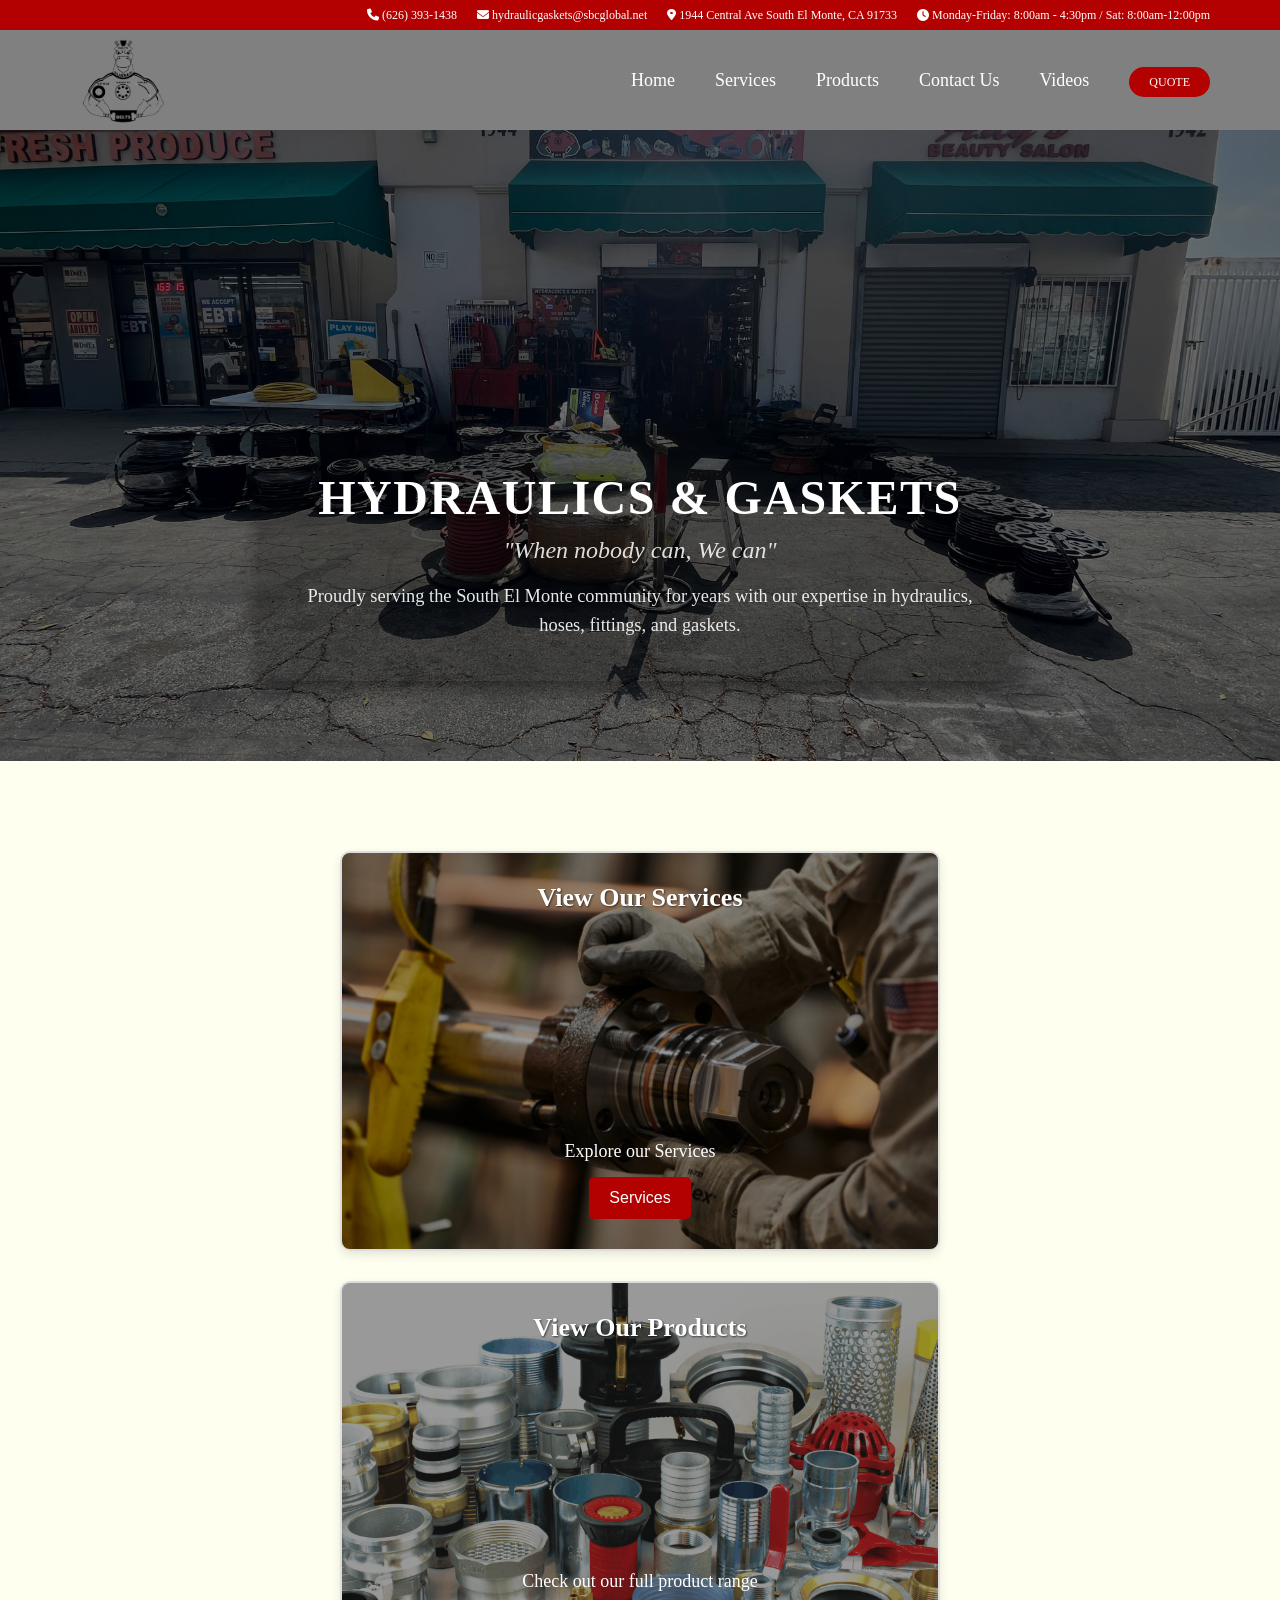
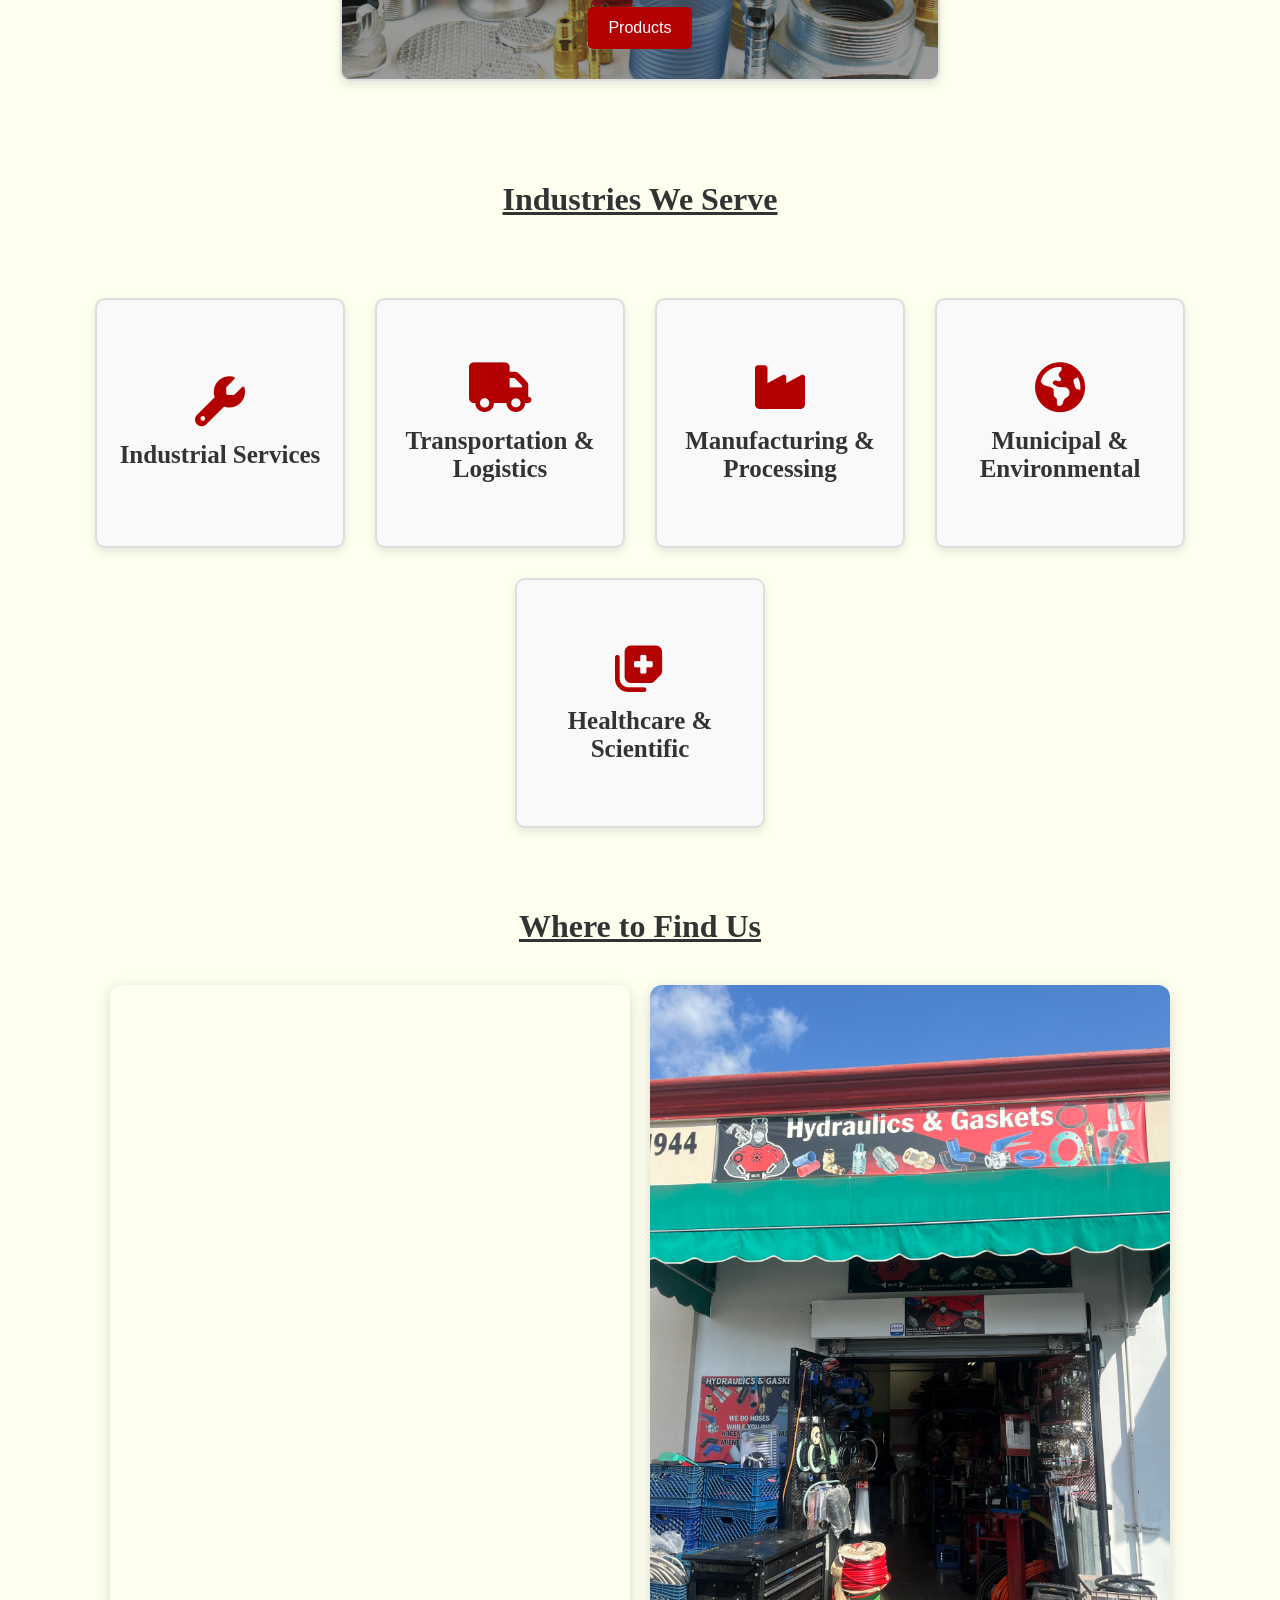
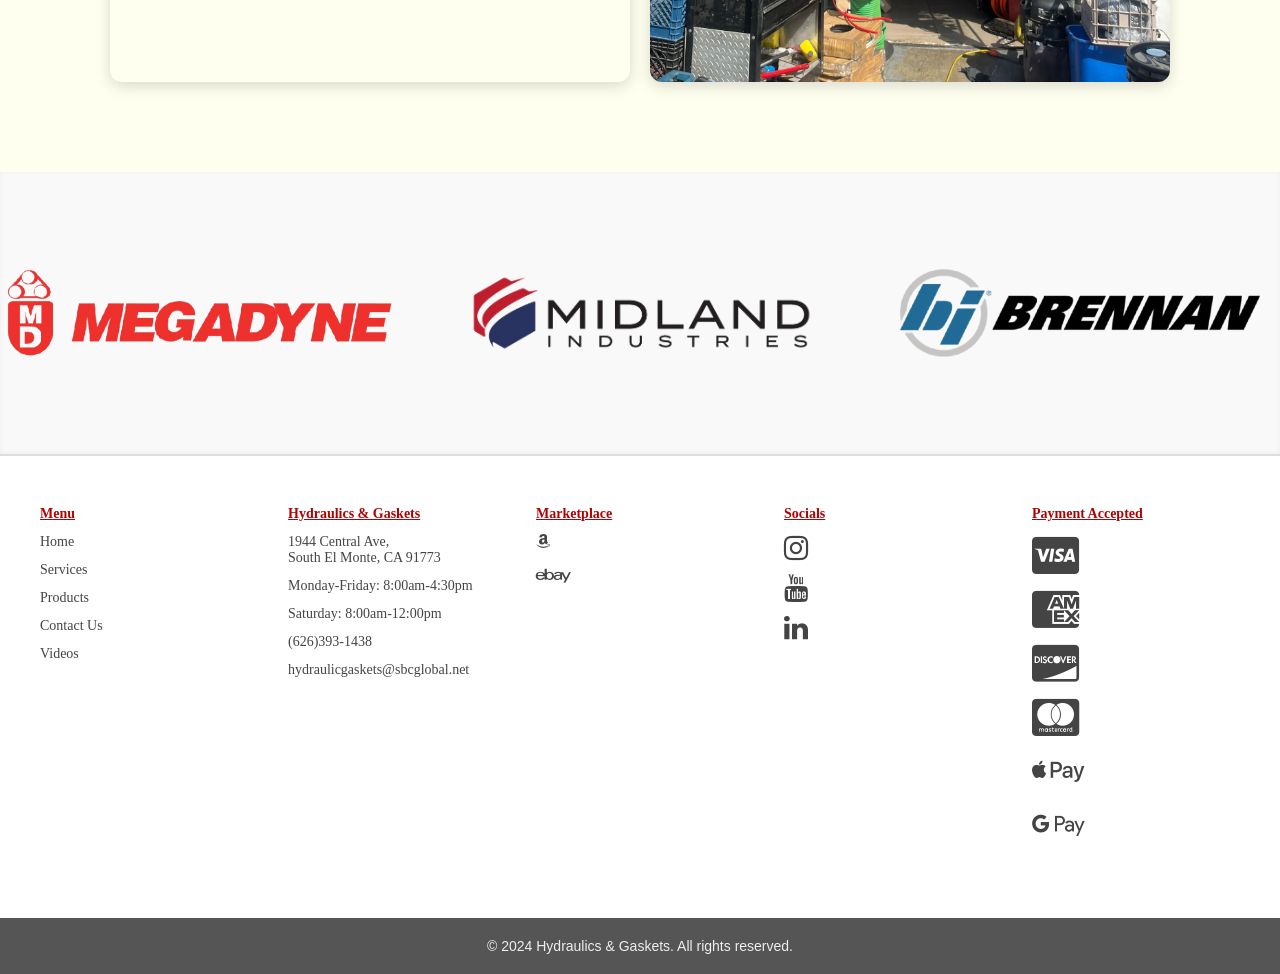
==== index.html @ 60c8c65b "add all website files" ====
<!DOCTYPE html>
<html>
  <head>
    <title>Hydraulics & Gaskets</title>
    <link rel="icon" type="image/x-icon" href="assets/Logo W Background.png">
    <link rel="stylesheet" href="style.css">
    <link rel="stylesheet" href="https://cdnjs.cloudflare.com/ajax/libs/font-awesome/6.7.2/css/all.min.css" integrity="sha512-Evv84Mr4kqVGRNSgIGL/F/aIDqQb7xQ2vcrdIwxfjThSH8CSR7PBEakCr51Ck+w+/U6swU2Im1vVX0SVk9ABhg==" crossorigin="anonymous" referrerpolicy="no-referrer" />
    <link rel="stylesheet" href="https://cdnjs.cloudflare.com/ajax/libs/font-awesome/4.7.0/css/font-awesome.min.css">
  <meta name="viewport" content="width=device-width, initial-scale=1.0">

  </head>
  
  <!DOCTYPE html>
  <html>
      <head>
        
        <!-- Google tag (gtag.js) -->
<script async src="https://www.googletagmanager.com/gtag/js?id=G-XYPDPZ0C3Q"></script>
<script>
  window.dataLayer = window.dataLayer || [];
  function gtag(){dataLayer.push(arguments);}
  gtag('js', new Date());

  gtag('config', 'G-XYPDPZ0C3Q');
</script>
<!--Google Tag-->

<!--Meta-->
<meta charset="UTF-8">
<meta name="description" content="hydraulics hoses, gaskets and other industrial services to show customers">
<meta name="keywords" content="hydraulic , hydraulics, gaskets, hydraulics & gaskets, Hydraulics & Gaskets">
<meta name="author" content="Hydraulics & Gaskets">
<meta name="keywords" content="hydraulic hose repair near me, fittings, hose, hydraulic oil, o-ring, o-rings">

<!--Meta-->

        <header class="header">
 <div class="top-bar">
<div class="top-bar_content">
<section class="phone">
  <i class="fa-solid fa-phone"></i>
  (626) 393-1438
</section>
<section class="email">
  <i class="fa-solid fa-envelope"></i>
  hydraulicgaskets@sbcglobal.net
</section>
<section class="address">
  <i class="fa-solid fa-location-dot"></i>
  1944 Central Ave South El Monte, CA 91733
</section>
<section class="hours">
  <i class="fa-solid fa-clock fa-1x"></i>
  Monday-Friday: 8:00am - 4:30pm / Sat: 8:00am-12:00pm
</section>
</div>
</div>
<!--Bottom Bar-->
<div class="bottom-bar">
  <div class="bottom-bar_content">
    <a class="logo" href="./index">
      <img src="assets/Logo Transparent Background.png" alt="">
    </a>
<nav class="nav">
<ul class="nav_list">
<li class="nav-item">
  <a class="nav_link" href="./index">Home</a>
</li>
<li class="nav-item dropdown-parent">
  <a class="nav_link" href="main pages/./services">Services</a>
</li>
<li class="nav-item dropdown-parent">
  <a class="nav_link" href="main pages/./product">Products</a>
 <ul class="dropdown-menu">
<li><a class="dropdown-menu_link" href="product-pages/./hose">Hoses</a></li>
<li><a class="dropdown-menu_link" href="product-pages/./tubing">Tubing</a></li>
<li><a class="dropdown-menu_link" href="product-pages/./fittings-connectors">Fittings</a></li>
<li><a class="dropdown-menu_link" href="product-pages/./seals">Seals</a></li>
<li><a class="dropdown-menu_link" href="product-pages/./gasket-material">Gaskets</a></li>
<li><a class="dropdown-menu_link" href="product-pages/./belts">Belts</a></li>
<li><a class="dropdown-menu_link" href="product-pages/./oil-lubricant">Oil</a></li>
<li><a class="dropdown-menu_link" href="product-pages/./clamp">Clamp</a></li>

  </ul>
</li>
<li class="nav-item">
  <a class="nav_link" href="main pages/./contact">Contact Us</a>
</li>
<li class="nav-item">
  <a class="nav_link" href="main pages/./video">Videos</a>
</li>
<li class="nav-item">
  <a class="quote" href="mailto:hydraulicgaskets@sbcglobal.net">Quote</a>
</li>
</ul>
</nav>

<div class="hamburger ">
<div class="bar"></div>
<div class="bar"></div>
<div class="bar"></div>
</div>

</div>
</div>
</header>

          <main>
              
            <!--Header End-->
          
          </main>
  </html>

  
  <body>
    <div class="intro-container">
  <div class="intro-box">
    <div class="intro-title">
      <h1 class="title">Hydraulics & Gaskets</h1>
      <h3 class="subtitle">"When nobody can, We can"</h3>
      <p class="description">
        Proudly serving the South El Monte community for years with our expertise in hydraulics, hoses, fittings, and gaskets.
      </p>
    </div>
  </div>
</div>


<script src="index.js"></script>
<div class="wrapper-page">

 <div class="second-container">
  <div class="second-box services">
    <h1 class="second-header">View Our Services</h1>
    <div class="second-content">
      <p>Explore our Services</p>
      <a href="main pages/./services">
    <button class="second-btn">Services</button>
      </a>
    </div>
  </div>

  <div class="second-box products">
    <h1 class="second-header">View Our Products</h1>
    <div class="second-content">
      <p>Check out our full product range</p>
      <a href="main pages/./product">
<button class="second-btn">Products</button>
      </a>
    </div>
  </div>
</div>

<div class="brake-quips_container">

</div>


  <!-- Industries -->
<h1 class="section-header">Industries We Serve</h1>
<div class="industry-container">
  <div class="industry-box">
  <div class="industry-default">
    <i class="fa-solid fa-wrench"></i>
    <p>Industrial Services</p>
  </div>
  <div class="industry-hover">
    <ul>
      <li>Tractor Repair Service</li>
      <li>Forklift Repair</li>
      <li>HVAC</li>
      <li>Industrial Fluid</li>
      <li>Cylinder Repair Services</li>
      <li>Gaskets Fabrication & Services</li>
      <li>Automotive</li>
    </ul>
  </div>
</div>


  <div class="industry-box">
    <i class="fa-solid fa-truck"></i>
    <p>Transportation & Logistics</p>
     <div class="industry-hover">
    <ul>
      <li>Brake Line Assembly</li>
      <li>Tractor & Forklifts</li>
      <li>Transportation</li>
      <li>Logistics</li>
    </ul>
  </div>
  </div>

  <div class="industry-box">
    <i class="fa-solid fa-industry"></i>
    <p>Manufacturing & Processing</p>
     <div class="industry-hover">
    <ul>
      <li>Metal Finishing</li>
      <li>Food & Beverage Processing</li>
      <li>Dairies</li>
      <li>Chemical Processing</li>
      <li>Pulp & Paper</li>
      <li>Recycling Centers</li>
      <li>Cannabis</li>
      <li>Refineries</li>
    </ul>
  </div>
  </div>

  <div class="industry-box">
    <i class="fa-solid fa-earth-americas"></i>
    <p>Municipal & Environmental</p>
     <div class="industry-hover">
    <ul>
      <li>Municipality</li>
      <li>Waste & Water Treatment</li>
      <li>Energy</li>
      <li>Recycling Centers</li>
    </ul>
  </div>
  </div>

  <div class="industry-box">
    <i class="fa-solid fa-notes-medical"></i>
    <p>Healthcare & Scientific</p>
     <div class="industry-hover">
    <ul>
      <li>Medical Centers</li>
      <li>Life Sciences</li>
      <li>Waste Management</li>
    </ul>
  </div>
  </div>
</div>

<!--Third Section-->
  

<!-- Where to Find Us -->
<h1 class="section-header">Where to Find Us</h1>
<div class="location-web">
  <div class="location-web_maps">
    <iframe
      src="https://www.google.com/maps/embed?pb=!1m18!1m12!1m3!1d3305.791647328147!2d-118.05022537428364!3d34.04921532315812!2m3!1f0!2f0!3f0!3m2!1i1024!2i768!4f13.1!3m3!1m2!1s0x80c2d1740e4da7b1%3A0x646982cbc6f0cfb1!2sHydraulics%20%26%20Gaskets!5e0!3m2!1sen!2sus!4v1737757639478!5m2!1sen!2sus"
      width="100%" height="100%" style="border:0;" allowfullscreen="" loading="lazy"
      referrerpolicy="no-referrer-when-downgrade">
    </iframe>
  </div>

  <div class="location-web_image">
    <img src="assets/IMG_4041.jpg" alt="Shop Front">
  </div>
</div>

  
</div> <!--End of wrapper-->   

<!--Footer-->
<div class="footertop">
  <div class="footertop-content">
    <img class="suppliers" src="/assets/megadyne-group-logo-vector-removebg-preview.png" alt="Megadyne Group">
    <img class="suppliers" src="/assets/midlandindustries-removebg-preview.png" alt="Midland Industries">
    <img class="suppliers" src="/assets/Brennan-e1584634506238-removebg-preview.png" alt="Brennan">
  </div>
</div>

<div class="footerbottom">
  <div class="footerbottom-content">
    <ul>
      <li class="footer-title">Menu</li>
      <a href="/./index">
        <li>Home</li>
      </a>
      <a href="/main pages/./services">
        <li>Services</li>
      </a>
      <a href="/main pages/./product">
        <li>Products</li>
      </a>
      <a href="/main pages/./contact">
        <li>Contact Us</li>
      </a>
      <a href="/main pages/./video">
        <li>Videos</li>
      </a>
    </ul>
    
    <ul class="gen-info">
      <li class="footer-title">Hydraulics & Gaskets</li>
      <li>1944 Central Ave,<br>South El Monte, CA 91773</li>
      <li>Monday-Friday: 8:00am-4:30pm</li>
      <li>Saturday: 8:00am-12:00pm</li>
      <li>(626)393-1438</li>
      <li>hydraulicgaskets@sbcglobal.net</li>
    </ul>
    
    <ul>
      <li class="footer-title">Marketplace</li>
      <li><a target="_blank" href="http://www.amazon.com/shops/hydraulicandgaskets" class="fa fa-amazon fa-1x"></a></li>
      <li><a target="_blank" href="https://www.ebay.com/usr/hydraulicsgaskets" class="fa fa-ebay fa-2x"></a></li>
    </ul>
    
    <ul>
      <li class="footer-title">Socials</li>
      <li><a target="_blank" href="https://www.instagram.com/hydraulicgaskets" class="fa fa-instagram fa-2x"></a></li>
      <li><a target="_blank" href="https://youtube.com/@hydraulicsandgaskets?si=6dz6AntfaI1VFmAU" class="fa fa-youtube fa-2x"></a></li>
      <li><a target="_blank" href="https://www.linkedin.com/company/hydraulicsandgaskets/" class="fa fa-linkedin fa-2x"></a></li>
    </ul>
    
    <ul class="payment-type">
      <li class="footer-title">Payment Accepted</li>
      <li><i class="fa-brands fa-3x fa-cc-visa"></i></li>
      <li><i class="fa-brands fa-3x fa-cc-amex"></i></li>
      <li><i class="fa-brands fa-3x fa-cc-discover"></i></li>
      <li><i class="fa-brands fa-3x fa-cc-mastercard"></i></li>
      <li><i class="fa-brands fa-3x fa-apple-pay"></i></li>
      <li><i class="fa-brands fa-3x fa-google-pay"></i></li>
    </ul>
  </div>
</div>

<div class="footerbottomend">
  <div class="footerbottom-content_end">
    <p>&copy; 2024 Hydraulics & Gaskets. All rights reserved.</p>
  </div>  
</div>






  </body>

</html>
---- style.css ----
*{
margin: 0;
padding: 0;
box-sizing: border-box;

}

a {
    color: inherit;
    text-decoration: none;
}

ul {
    list-style: none;
}


body {
  
   background-color: rgb(255, 255, 240);
}

img {
  width: 100%;
  height: auto;
}

/* Home-Index Page */
/* HEADER WRAPPER */
/*Start of Navigation */
.header {

width: 100%;
top: 0;
}

.top-bar {
background-color: #b30001;

}

.top-bar_content {
max-width: 1200px;
margin: 0 auto;
padding: 0 30px;
    min-height: 30px;    
  color: white;
font-size: 12px;
display: flex;
align-items: center;
justify-content: end;
column-gap: 20px;


}

.icon {
/*icon*/
}

.bottom-bar {
  background-color: #808080;

}

.bottom-bar_content {
max-width: 1200px;
margin: 0 auto;
padding: 0 30px;
  display: flex;
align-items: center;
justify-content: space-between;
font-size: 18px;


}

.logo {
display: flex;
align-items: center;
column-gap: 10px;
}

.logo img {
height: 100px;
width: auto;
}

.nav {
transition: all 0.3s ease-in-out;

}

.nav_list {
display: flex;
column-gap: 40px;
}

.nav_item {

}


.nav_link {
color: white;
}

.nav_link:hover,
.nav_link:focus {
  color: #b30000;
}

/*Drop Down Menu */
.dropdown-parent {
  position: relative; 
}

.dropdown-parent:hover > .dropdown-menu,
.dropdown-parent:focus-within > .dropdown-menu {
  display: block;
}

.dropdown-menu {
  display: none;
  position: absolute;
  top: 105%; 
  left: 0;
  background-color: #fff;
  border: 1px solid #ddd;
  border-radius: 6px;
  box-shadow: 0 6px 14px rgba(0, 0, 0, 0.12);
  min-width: 180px;
  z-index: 1000;
  padding: 10px 0;
}

.dropdown-menu li {
  padding: 0;
}

.dropdown-menu_link {
  display: block;
  padding: 8px 20px;
  font-size: 14px;
  color: #555;
  text-decoration: none;
  transition: background-color 0.25s ease;
}

.dropdown-menu_link:hover,
.dropdown-menu_link:focus {
  background-color: #b30000;
  color: white;
 
}


.quote {
color: white;
background-color: #b30000;
padding: 8px 20px;
border-radius: 1000px;
font-size: 12px;
text-transform: uppercase;
font-weight: 500;
}



.hamburger {
display: none;
}

.bar {
height: 2px;
background-color: white;
width: 27px;
margin: 5px 0;
opacity: 0.8;
transition: 0.3s ease-in-out;
}

.nav--open {
  transform:  translateX(0%) !important;
}

.hamburger--open .bar:nth-child(1) {
transform: translateY(7px) rotate(45deg);
}

.hamburger--open .bar:nth-child(2) {
  opacity: 0;
}

.hamburger--open .bar:nth-child(3) {
  transform: translateY(-7px) rotate(-45deg);
}

/* media query */
@media (max-width: 650px) {
.nav {
position: absolute;
top: 155px;
bottom: 100px;
  background-color: #808080;
width: 100%;
left: 0;
padding: 10px 0 0 25px;
transform: translateX(-100%);
z-index: 10;

}

.nav_list {
flex-direction: column;
align-items: center;
row-gap: 20px;


}

.nav_link {
  font-size: 14px;
}

.buton-quote {
  font-size: 14px;
  padding: 7px 17px;
}

.hamburger {
  display: block;
}

  .top-bar_content {
    flex-direction: column; 
    font-size: 12px;
  }
  .top-bar_content section {
    justify-content: center;
  }

}



/*end of nav*/

/*First Section */
.intro-container {
  position: relative;
  background-image: url('assets/front\ imagr.jpg');
  background-size: cover;
  background-position: center;
  background-repeat: no-repeat;
  padding: 300px 20px 80px 20px;
  color: white;
  text-align: center;
  display: flex;
  justify-content: center;
  overflow: hidden;
}


.intro-container::before {
  content: "";
  position: absolute;
  top: 0; left: 0; right: 0; bottom: 0;
  background-color: rgba(0, 0, 0, 0.55);
  z-index: 0;
}

.intro-box {
  position: relative;
  z-index: 1;
  max-width: 900px;
  padding: 40px 30px;
  border-radius: 12px;
  background-color: rgba(0, 0, 0, 0.25);
  box-shadow: 0 8px 25px rgba(0,0,0,0.5);
}

.intro-title .title {
  font-weight: 900;
  font-size: 3rem;
  margin-bottom: 12px;
  letter-spacing: 1.5px;
  text-transform: uppercase;
}

.intro-title .subtitle {
  font-weight: 500;
  font-style: italic;
  font-size: 1.5rem;
  margin-bottom: 18px;
  opacity: 0.85;
}

.intro-title .description {
  font-size: 1.15rem;
  line-height: 1.6;
  max-width: 700px;
  margin: 0 auto;
  font-weight: 400;
  opacity: 0.9;
}




/* second part */
.second-container {
  display: flex;
  justify-content: center;
  gap: 30px;
  margin: 40px auto;
  padding: 20px;
  flex-wrap: wrap;
}

.second-box {
  border: 2px solid #ddd;
  border-radius: 10px;
  padding: 30px;
  width: 600px;
  height: 400px;
  text-align: center;
  box-shadow: 0 4px 10px rgba(0, 0, 0, 0.1);
  transition: transform 0.2s;
  display: flex;
  flex-direction: column;
  justify-content: space-between;
  position: relative;
  overflow: hidden;
  color: white;
  background-size: cover;
  background-position: center;
}

.second-box::before {
  content: "";
  position: absolute;
  inset: 0;
  background: rgba(0, 0, 0, 0.4); 
  z-index: 0;
}

.second-box * {
  z-index: 1;
  position: relative;
}


.second-box.services {
  background-image: url('assets/cylinder\ repair.jpg');
}

.second-box.products {
  background-image: url(assets/background\ products.jpg);
}

.second-header {
  font-size: 26px;
  margin-bottom: 15px;
  color: #fff;
  text-shadow: 1px 1px 2px rgba(0, 0, 0, 0.6);
}

.second-content {
  display: flex;
  flex-direction: column;
  align-items: center;
  gap: 15px;
  margin-top: auto;
}

.second-content p {
  font-size: 18px;
  margin: 0;
  color: #fff;
}

.second-btn {
  background-color: #b30000;
  color: white;
  border: none;
  padding: 12px 20px;
  font-size: 16px;
  border-radius: 5px;
  cursor: pointer;
  transition: background-color 0.3s;
}

.second-btn:hover {
  background-color: #8c0000;
}


/*Industries Section */

.section-header {
  text-align: center;
  padding-top: 40px;
  padding-bottom: 40px;
  text-decoration: underline;
  font-size: 32px;
  color: #333;
}



.industry-container {
  display: flex;
  justify-content: center;
  flex-wrap: wrap;
  gap: 30px;
  padding: 40px 20px;
}


.industry-box {
  background-color: #f9f9f9;
  border: 2px solid #ddd;
  border-radius: 10px;
  padding: 30px 20px;
  width: 250px;
  height: 250px;
  text-align: center;
  box-shadow: 0 4px 10px rgba(0, 0, 0, 0.1);
  transition: transform 0.3s ease, background-color 0.3s ease;
  display: flex;
  flex-direction: column;
  justify-content: center;
  align-items: center;
  position: relative;
  overflow: hidden;
}


.industry-default {
  transition: opacity 0.3s ease;
  z-index: 1;
}

.industry-hover {
  position: absolute;
  top: 0;
  left: 0;
  right: 0;
  bottom: 0;
  padding: 20px;
  background-color: #fff;
  display: flex;
  justify-content: center;
  align-items: center;
  flex-direction: column;
  opacity: 0;
  transition: opacity 0.3s ease;
  z-index: 2;
}

.industry-hover ul {
  list-style: none;
  padding: 0;
  margin: 0;
}

.industry-hover li {
  font-size: 18px;
  color: #555;
  margin: 4px 0;
}


.industry-box:hover .industry-default {
  opacity: 0;
}

.industry-box:hover .industry-hover {
  opacity: 1;
}


.industry-box i {
  font-size: 50px;
  margin-bottom: 15px;
  color: #b30000;
}


.industry-box p {
  font-size: 25px;
  font-weight: 600;
  color: #333;
  margin: 0;
}

@media (max-width: 768px) {
  .industry-container {
    flex-direction: column;
    align-items: center;
  }

  .industry-box {
    width: 90%;
    max-width: 300px;
  }
}
/*Third Section */


.writing-columns {
  max-width: 900px;
  margin: 40px auto;
  padding: 20px 30px;
  background-color: #f9f9f9;
  border: 2px solid #ddd;
  border-radius: 10px;
  box-shadow: 0 4px 10px rgba(0, 0, 0, 0.1);
  color: #333;
  font-size: 18px;
  line-height: 1.6;
  text-align: justify;
}


.industry-header {
  text-align: center;
  font-size: 32px;
  color: #b30000;
  margin: 60px auto 30px;
  text-decoration: underline;
  max-width: 900px;
}


.location-web {
  display: flex;
  justify-content: center;
  gap: 30px;
  max-width: 1240px;
  margin: 0 auto 60px;
  padding: 0 20px;
  flex-wrap: wrap;
}


.location-web_maps iframe {
  border-radius: 10px;
  box-shadow: 0 4px 15px rgba(0,0,0,0.15);
  max-width: 100%;
  width: 600px;
  height: 500px;
}


.location-web_image img {
  border-radius: 10px;
  box-shadow: 0 4px 15px rgba(0,0,0,0.15);
  width: auto;
  height: 500px;
  max-width: 100%;
  object-fit: cover;
}


@media (max-width: 700px) {
  .location-web {
    flex-direction: column;
    align-items: center;
  }
  .location-web_maps iframe,
  .location-web_image img {
    width: 100%;
    height: 300px;
  }
  .writing-columns {
    padding: 15px 20px;
    font-size: 16px;
  }
}


.footertop {
  background-color: #f9f9f9;
  padding: 30px 20px;
  box-shadow: inset 0 -1px 5px rgba(0,0,0,0.05);
}

.footertop-content {
  max-width: 1200px;
  margin: 0 auto;
  display: flex;
  justify-content: center;
  gap: 40px;
}

.suppliers {
  max-height: 100%;
  max-width: 400px;    
  height: auto;
  object-fit: contain;
  transition: transform 0.3s ease;
  cursor: pointer;
}

.suppliers:hover {
  transform: scale(1.1);
  filter: brightness(1.1);
}

@media (max-width: 768px) {
  .footertop-content {
    flex-direction: column;  
    gap: 40px;             
    align-items: center;    
  }

  .suppliers {
    max-height: 100%;    
    max-width: 100%;      
    height: auto;
    cursor: default;       
    transition: none;      
  }

  
  .suppliers:hover {
    transform: none !important;
    filter: none !important;
  }
}

  
 

/* FOOTER BOTTOM - columns */
.footerbottom {
  background-color: #fff;
  padding: 50px 20px 60px;
  border-top: 2px solid #ddd;
}

.footerbottom-content {
  max-width: 1200px;
  margin: 0 auto;
  display: flex;
  justify-content: space-between;
  flex-wrap: wrap;
  gap: 40px;
}


.footerbottom-content ul {
  list-style: none;
  padding: 0;
  min-width: 160px;
  flex: 1 1 160px;
  color: #444;
}

.footerbottom-content ul li {
  margin-bottom: 12px;
  font-size: 14px;
}


.footer-title {
  text-decoration: underline;
  font-weight: 700;
  font-size: 16px;
  margin-bottom: 18px;
  color: #b30000;
}


.footerbottom-content ul li a,
.footerbottom-content ul li i {
  color: #444;
  transition: color 0.3s ease;
}

.footerbottom-content ul li a:hover,
.footerbottom-content ul li i:hover {
  color:#444;
}


.payment-type li {
  margin-bottom: 20px;
  font-size: 0; 
}

.payment-type li i {
  margin-right: 15px;
}


.footerbottomend {
  background-color: #555;
  padding: 20px 0;
  color: #eee;
  font-size: 14px;
  font-weight: 400;
  text-align: center;
  font-family: 'Segoe UI', Tahoma, Geneva, Verdana, sans-serif;
}


@media (max-width: 768px) {
  .footerbottom-content ul li {
    font-size: 16px;       
    margin-bottom: 16px;   
  }

  .footer-title {
    font-size: 18px;       
    margin-bottom: 22px;
  }

 
  .payment-type li i {
    font-size: 4rem;       
    margin-right: 20px;
  }

  
  .footerbottom-content ul {
    min-width: 100%;
    max-width: none;
    text-align: center;
  }

  
  .footerbottom {
    padding: 40px 15px 50px;
  }

  
  .footerbottomend {
    font-size: 16px;
  }
}


/* Contact Us PAge */

.contact-box {
  background: #fff;
  padding: 25px 30px;
  margin: 40px auto;
  border-radius: 12px;
  max-width: 900px;
  box-shadow: 0 4px 12px rgba(0,0,0,0.08);
}

.contact-info {
  list-style: none;
  padding: 0;
  margin: 0;
  font-size: 16px;
  line-height: 1.8;
}

.contact-info li {
  margin-bottom: 12px;
  display: flex;
  align-items: flex-start;
  gap: 10px;
}

.contact-info i {
  color: #c8102e;
  min-width: 20px;
}

.contact-title {
  font-size: 20px;
  font-weight: bold;
  margin-bottom: 15px;
}


.hours-list {
  list-style: none;
  padding-left: 28px;
  margin: 5px 0 0;
  font-size: 14px;
  line-height: 1.6;
}


.industry-header {
  text-align: center;
  margin: 40px 0 20px;
  font-size: 28px;
  font-weight: bold;
  text-decoration: underline;
}


.location-web {
  display: flex;
  flex-wrap: wrap;
  gap: 20px;
  max-width: 1100px;
  margin: 0 auto 60px;
  justify-content: center;
}

.location-web_maps,
.location-web_image {
  flex: 1 1 500px;
  min-width: 300px;
}

.location-web iframe,
.location-web img {
  width: 100%;
  height: 100%;
  min-height: 350px;
  border-radius: 12px;
  border: none;
  object-fit: cover;
}


@media (max-width: 768px) {
  .contact-box {
    padding: 20px;
  }

  .contact-info {
    font-size: 14px;
  }

  .industry-header {
    font-size: 22px;
  }

  .location-web {
    flex-direction: column;
  }

  .location-web_maps,
  .location-web_image {
    flex: 1 1 100%;
  }

  .location-web iframe,
  .location-web img {
    min-height: 280px;
  }
}


/*Services */

.services-section {
  max-width: 1200px;
  margin: 0 auto;
  padding: 40px 20px;
background-color: white;
}

.section-title {
  text-align: center;
  font-size: 32px;
  margin-bottom: 40px;
}


.services-grid {
  display: grid;
  grid-template-columns: repeat(auto-fit, minmax(320px, 1fr));
  gap: 30px;
}


.service-card {
  background: white;
  border-radius: 10px;
  padding: 20px;
  box-shadow: 0 4px 10px rgba(0, 0, 0, 0.05);
  display: flex;
  flex-direction: column;
}

.service-card h3 {
  margin-top: 0;
  font-size: 22px;
  color: #333;
}

.service-card p {
  font-size: 16px;
  margin: 10px 0;
  color: #555;
}

.service-card ul {
  padding-left: 20px;
  margin-bottom: 15px;
}

.service-card li {
  margin-bottom: 8px;
  font-size: 14px;
  color: #444;
}

.service-card:hover{
 transform: scale(1.03); 
  box-shadow: 0 4px 10px rgba(0, 0, 0, 0.15); 
}


.service-images {
  display: flex;
  gap: 10px;
  flex-wrap: wrap;
}

.service-images img {
  width: 100%;
  max-width: 140px;
  height: auto;
  border-radius: 6px;
  object-fit: cover;
}


@media (max-width: 500px) {
  .section-title {
    font-size: 24px;
  }

  .service-card {
    padding: 15px;
  }

  .service-images img {
    max-width: 100%;
  }
}



/* Product Page*/

.wrapper-page {
  padding: 30px 20px 30px 20px;
}

.inventory-list_container {
  display: flex;
  flex-wrap: wrap;              /* wrap to new rows */
  justify-content: center;      /* keep everything centered */
  gap: 20px;                    /* even spacing */
}

.inventory-item {
  background-color: white;
  font-family: sans-serif;
  border-radius: 8px;
  box-shadow: 0 2px 6px rgba(0,0,0,0.1);
  transition: transform 0.3s ease, box-shadow 0.3s ease;
  text-align: center;
  flex: 1 1 250px;              /* flexible width, min ~250px */
  max-width: 300px;             /* don’t stretch too wide */
  padding: 15px;
}

.inventory-item:hover {
  transform: scale(1.05); 
  box-shadow: 0 4px 12px rgba(0, 0, 0, 0.2); 
}

.inventory-item img {
  width: 100%;
  height: auto;
  max-height: 180px;
  object-fit: contain;
  display: block;
}

.inventory-item hr {
  width: 90%;
  margin: 10px auto;
}

.inventory-item h3 {
  font-size: 1rem;
  margin-top: 8px;
}

/* Mobile */
@media (max-width: 600px) {
  .inventory-item {
    flex: 1 1 100%;  /* full width */
    max-width: 100%;
  }
}



/*Video Page*/

.video-container {
  position: relative;
  width: 100%;
  max-width: 900px;
  margin: 0 auto; 
  padding-bottom: 56.25%; 
  height: 0;
  overflow: hidden;
  border-radius: 12px; 
}

.video-container iframe {
  position: absolute;
  top: 0;
  left: 0;
  width: 100%;
  height: 100%;
  border: none;
}


.video-page {
  margin-top: 40px;
  text-align: center;
}


.work-videos {
  text-align: center;
}



.coming-soon {
  margin-top: 20px;
  text-align: center;
  color: black;
  font-size: 50px;
  border: black solid;
  background-color: yellow;
}


.product-box {
  border: 10px solid;
  border-color: red;
  margin: auto;
  padding-left: 10px;
  padding-right: 10px;
 
}

.page {
  margin: 0;
  padding-left: 50px;
padding-right: 50px;
}




.right-hose {
  text-align: right;
  display: inline;
  
}
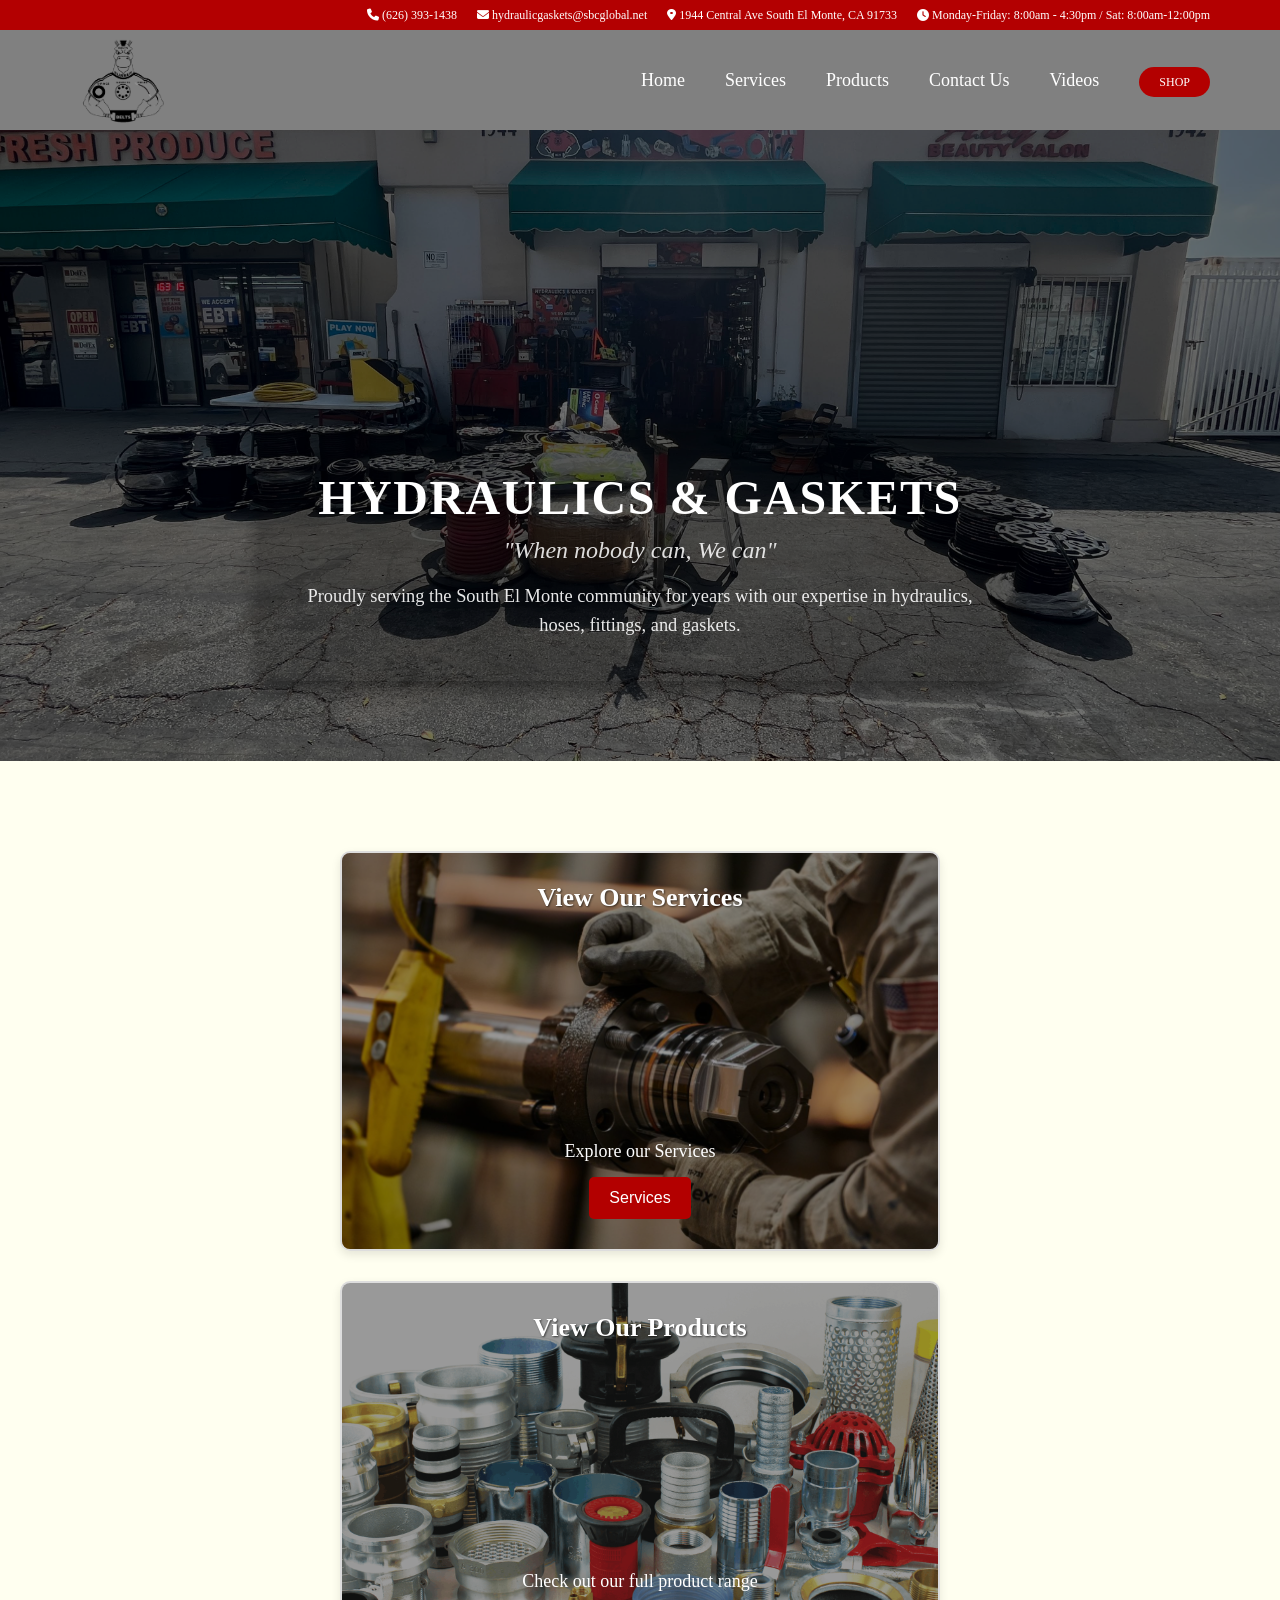
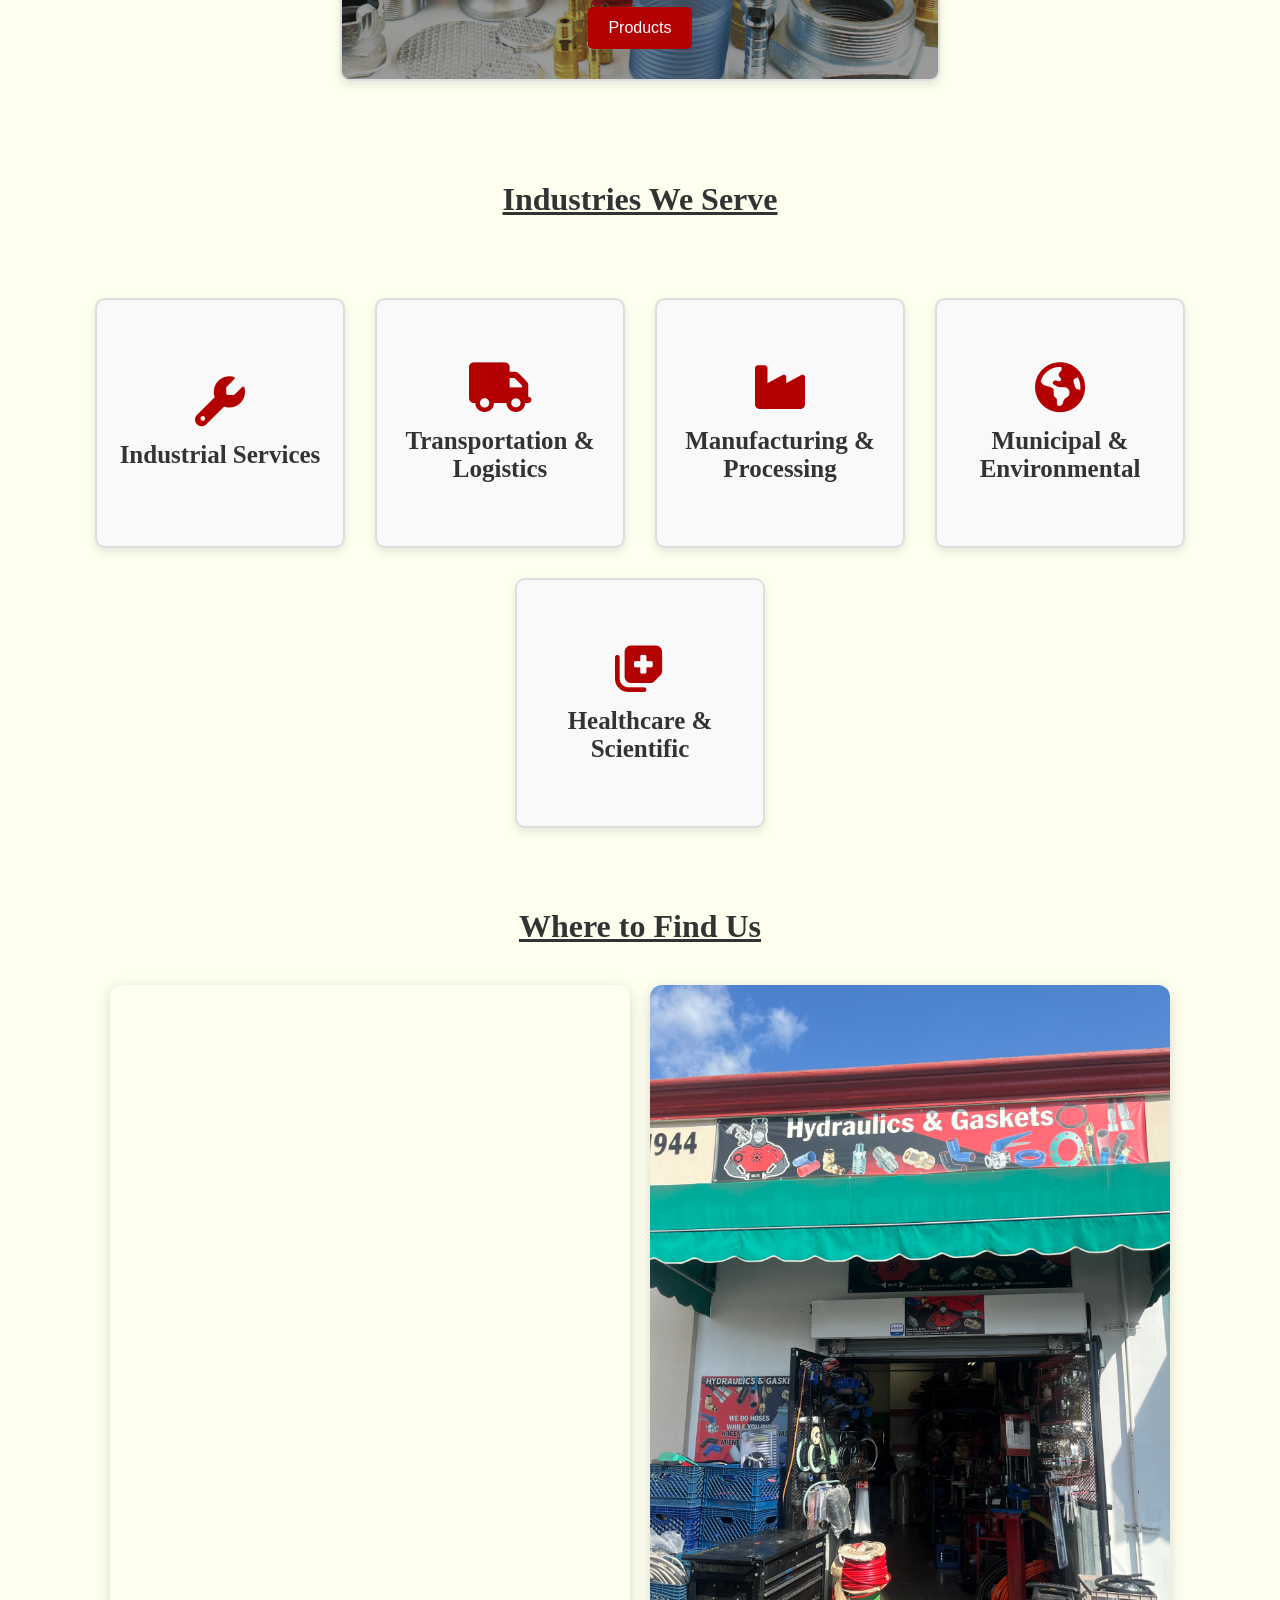
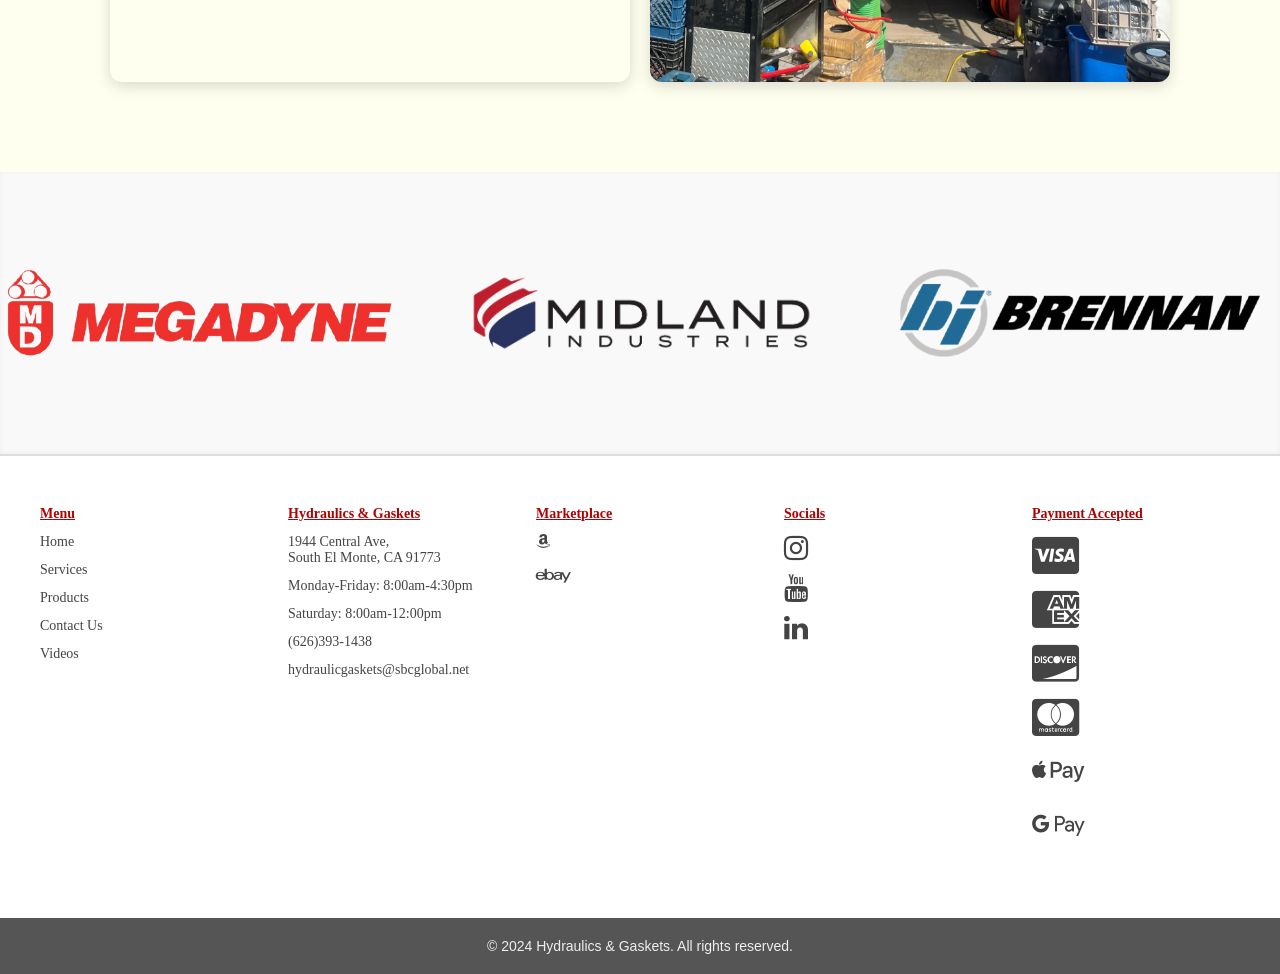
==== commit 94167370: "Replace Quote link with Shop link in navigation" ====
--- a/index.html
+++ b/index.html
@@ -90,7 +90,7 @@
   <a class="nav_link" href="main pages/./video">Videos</a>
 </li>
 <li class="nav-item">
-  <a class="quote" href="mailto:hydraulicgaskets@sbcglobal.net">Quote</a>
+   <a class="quote" target="_blank" href="https://shop.hydraulicsandgaskets.com/">Shop</a>
 </li>
 </ul>
 </nav>
